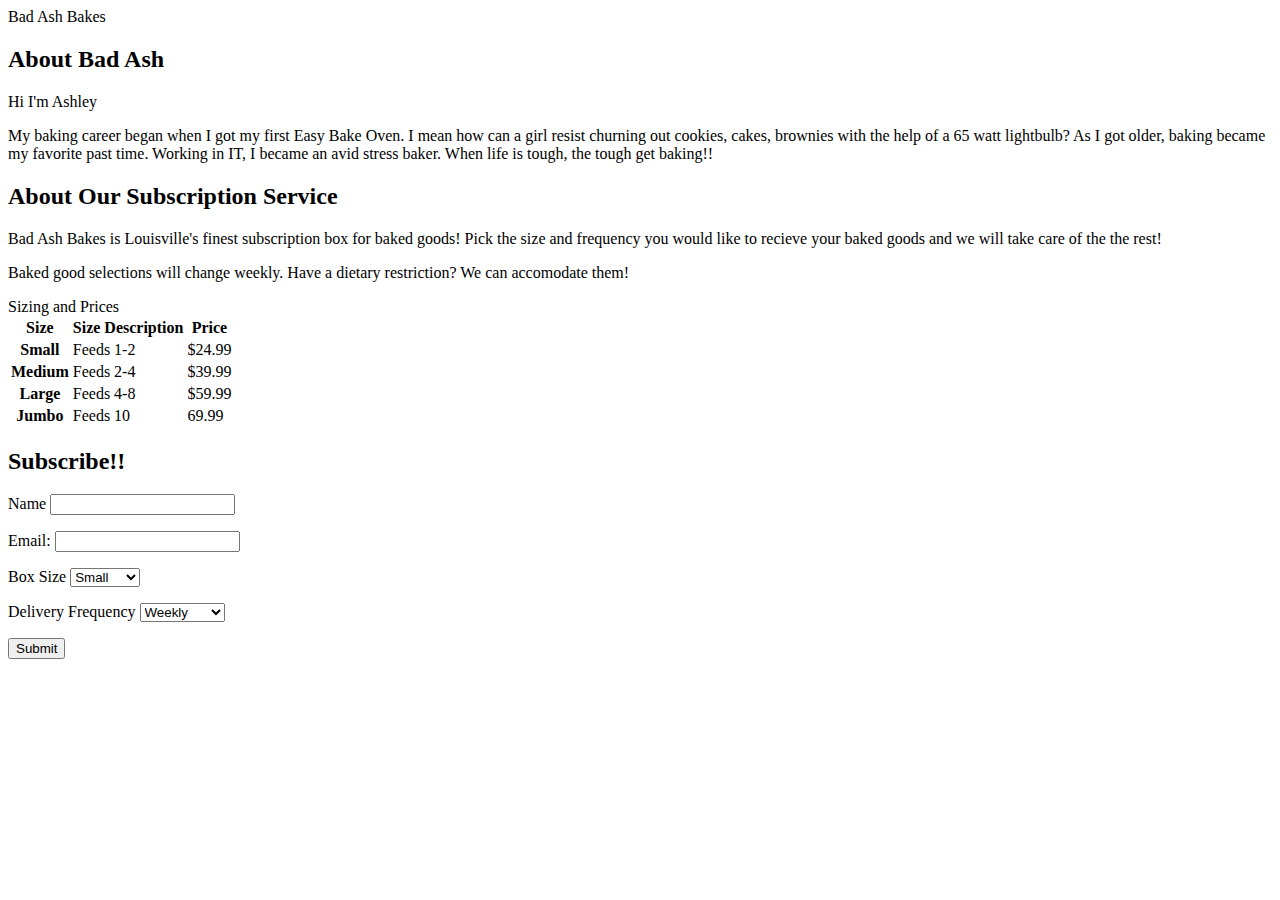
==== index.html @ e00c5830 "add main site page" ====
<!doctype html>
<html lang="en">
  <head>

   <!--Normalize CSS-->
   <link rel="stylesheet" href="css/normalize.css">

    <!--Link to Bootstrap CSS-->
    <link rel="stylesheet" href="https://stackpath.bootstrapcdn.com/bootstrap/4.5.0/css/bootstrap.min.css" integrity="sha384-9aIt2nRpC12Uk9gS9baDl411NQApFmC26EwAOH8WgZl5MYYxFfc+NcPb1dKGj7Sk" crossorigin="anonymous">

    <!-- Link to  Custom CSS file-->
    <link rel="stylesheet" href="css/style.css">

      <title>Bad Ash Bakes</title>
      
  </head>
  
  <header class="wrapper">
      <div>Bad Ash Bakes</div>
  </header>

  <body>

          <h2>About Bad Ash</h2>
          <p>Hi I'm Ashley</p>
          <p>My baking career began when I got my first Easy Bake Oven. I mean how can a 
             girl resist churning out cookies, cakes, brownies with the help of a 65 watt lightbulb? As I got older, baking became my
              favorite past time. Working in IT, I became an avid stress baker. When life is tough, the tough get baking!!</p>
        
          <h2> About Our Subscription Service</h2>

        <p>Bad Ash Bakes is Louisville's finest subscription box for baked goods! 
         Pick the size and frequency you would like to recieve your baked goods and we will take care of the the rest!</p>
         <p>Baked good selections will change weekly. Have a dietary restriction? We can accomodate them!</p>
      


<!-- Pricing Table-->      
    <table>
        <thead>Sizing and Prices</thead>
        <tr>
          <th>Size</th>
          <th>Size Description</th>
          <th>Price</th>
        </tr>
        <tr>
          <th>Small</th>
          <td>Feeds 1-2</td>
          <td>$24.99</td>
        </tr>
        <tr>
          <th>Medium</th>
          <td>Feeds 2-4</td>
          <td>$39.99</td>
        </tr>
        <tr>
          <th>Large</th>
          <td>Feeds 4-8</td>
          <td>$59.99</td>
        </tr>
        <tr>
          <th>Jumbo</th>
          <td>Feeds 10</td>
          <td>69.99</td>
        </tr>
      </table>
      
    <h2>Subscribe!!</h2>
     <form>
         <p>
            <label for="name">Name</label>
            <input type="name" id="name" name="user_name">
         </div>

         <div>
            <label for="email">Email:</label>
            <input type="email" id=mail name="user_email">
         </p>

        <p>
            <label for="box">Box Size</label>
            <select id="box" name="box_size">
                <option value="small">Small</option>
                <option value="medium">Medium</option>
                <option value="large">Large</option>
                <option value="Family">Family</option>  
            </select>
        </p>

        <p>
            <label for="frequency">Delivery Frequency</label>
            <select id="frequency" name="delivery_frequency">
                <option value="weekly">Weekly</option>
                <option value="monthly">Monthly</option>
                <option value="bimonthly">Bi-monthly</option>
                <option value="quarterly">Quarterly</option>
            </select>
        </p>
           
        <button class="submit">Submit</button>
        
     </form>
    

    <!-- Optional JavaScript -->
    <!-- jQuery first, then Popper.js, then Bootstrap JS -->
    <script src="https://code.jquery.com/jquery-3.5.1.slim.min.js" integrity="sha384-DfXdz2htPH0lsSSs5nCTpuj/zy4C+OGpamoFVy38MVBnE+IbbVYUew+OrCXaRkfj" crossorigin="anonymous"></script>
    <script src="https://cdn.jsdelivr.net/npm/popper.js@1.16.0/dist/umd/popper.min.js" integrity="sha384-Q6E9RHvbIyZFJoft+2mJbHaEWldlvI9IOYy5n3zV9zzTtmI3UksdQRVvoxMfooAo" crossorigin="anonymous"></script>
    <script src="https://stackpath.bootstrapcdn.com/bootstrap/4.5.0/js/bootstrap.min.js" integrity="sha384-OgVRvuATP1z7JjHLkuOU7Xw704+h835Lr+6QL9UvYjZE3Ipu6Tp75j7Bh/kR0JKI" crossorigin="anonymous"></script>
  </body>
</html>
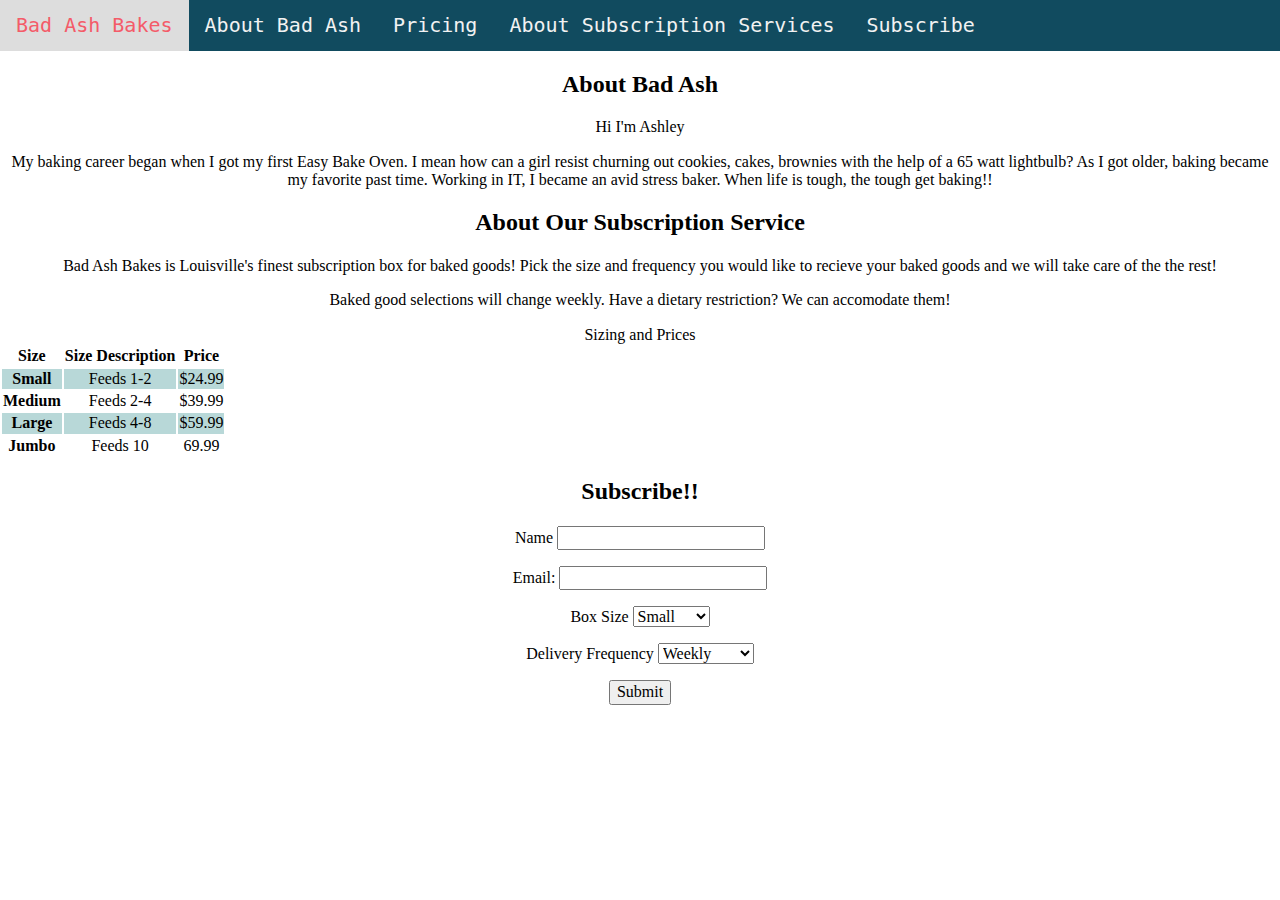
==== commit 57e2b5e9: "Added hamburger navbar and styling" ====
--- a/index.html
+++ b/index.html
@@ -15,18 +15,30 @@
       
   </head>
   
-  <header class="wrapper">
-      <div>Bad Ash Bakes</div>
+  <!-- Load an icon library to show a hamburger menu (bars) on small screens -->
+<link rel="stylesheet" href="https://cdnjs.cloudflare.com/ajax/libs/font-awesome/4.7.0/css/font-awesome.min.css">
+
+<div class="topnav" id="myTopnav">
+  <a class="active">Bad Ash Bakes</a>
+  <a href="home">About Bad Ash</a>
+  <a href="#news">Pricing</a>
+  <a href="#contact">About Subscription Services</a>
+  <a href="#about">Subscribe</a>
+  <a href="javascript:void(0);" class="icon" onclick="myFunction()">
+    <i class="fa fa-bars"></i>
+  </a>
+</div>
   </header>
 
   <body>
+    
+          <h2>About Bad Ash</h2>
 
-          <h2>About Bad Ash</h2>
-          <p>Hi I'm Ashley</p>
-          <p>My baking career began when I got my first Easy Bake Oven. I mean how can a 
+            <p>Hi I'm Ashley</p>
+            <p>My baking career began when I got my first Easy Bake Oven. I mean how can a 
              girl resist churning out cookies, cakes, brownies with the help of a 65 watt lightbulb? As I got older, baking became my
               favorite past time. Working in IT, I became an avid stress baker. When life is tough, the tough get baking!!</p>
-        
+          
           <h2> About Our Subscription Service</h2>
 
         <p>Bad Ash Bakes is Louisville's finest subscription box for baked goods! 
@@ -100,9 +112,12 @@
         <button class="submit">Submit</button>
         
      </form>
-    
 
-    <!-- Optional JavaScript -->
+     
+    <!--main.js-->
+     <script src="main.js"></script>
+
+    <!-- Optional JavaScript Bootstrap -->
     <!-- jQuery first, then Popper.js, then Bootstrap JS -->
     <script src="https://code.jquery.com/jquery-3.5.1.slim.min.js" integrity="sha384-DfXdz2htPH0lsSSs5nCTpuj/zy4C+OGpamoFVy38MVBnE+IbbVYUew+OrCXaRkfj" crossorigin="anonymous"></script>
     <script src="https://cdn.jsdelivr.net/npm/popper.js@1.16.0/dist/umd/popper.min.js" integrity="sha384-Q6E9RHvbIyZFJoft+2mJbHaEWldlvI9IOYy5n3zV9zzTtmI3UksdQRVvoxMfooAo" crossorigin="anonymous"></script>
--- a/css/style.css
+++ b/css/style.css
@@ -0,0 +1,88 @@
+
+/*Navbar styling/
+/* Add a black background color to the top navigation */
+.topnav {
+    background-color: #114B5F;
+    overflow: hidden;
+    font-family: monospace;
+  }
+  
+  /* Style the links inside the navigation bar */
+  .topnav a {
+    float: left;
+    display: block;
+    color: #f2f2f2;
+    text-align: center;
+    padding: 14px 16px;
+    text-decoration: none;
+    font-size: 20px;
+  }
+  
+  /* Change the color of links on hover */
+  .topnav a:hover {
+    background-color: #ddd;
+    color: black;
+  }
+  
+  /* Add an active class to highlight the current page */
+  .topnav a.active {
+    color: #F45B69;
+    font-style: bold;
+  }
+  
+  /* Hide the link that should open and close the topnav on small screens */
+  .topnav .icon {
+    display: none;
+  }
+
+
+
+body{
+
+    text-align: center;
+}
+
+table{
+
+    text-align: center;
+}
+
+h1{
+    font-size: 3em;
+
+
+  
+
+/*Size and price table*/
+
+}
+tr:nth-child(even) {
+    background: #b8d8d8;
+}
+
+
+/*Media Queries*/
+
+/* When the screen is less than 600 pixels wide, hide all links, except for the first one ("Home"). Show the link that contains should open and close the topnav (.icon) */
+@media screen and (max-width: 600px) {
+    .topnav a:not(:first-child) {display: none;}
+    .topnav a.icon {
+      float: right;
+      display: block;
+    }
+  }
+  
+  /* The "responsive" class is added to the topnav with JavaScript when the user clicks on the icon. This class makes the topnav look good on small screens (display the links vertically instead of horizontally) */
+  @media screen and (max-width: 600px) {
+    .topnav.responsive {position: relative;}
+    .topnav.responsive a.icon {
+      position: absolute;
+      right: 0;
+      top: 0;
+    }
+    .topnav.responsive a {
+      float: none;
+      display: block;
+      text-align: left;
+    }
+  }
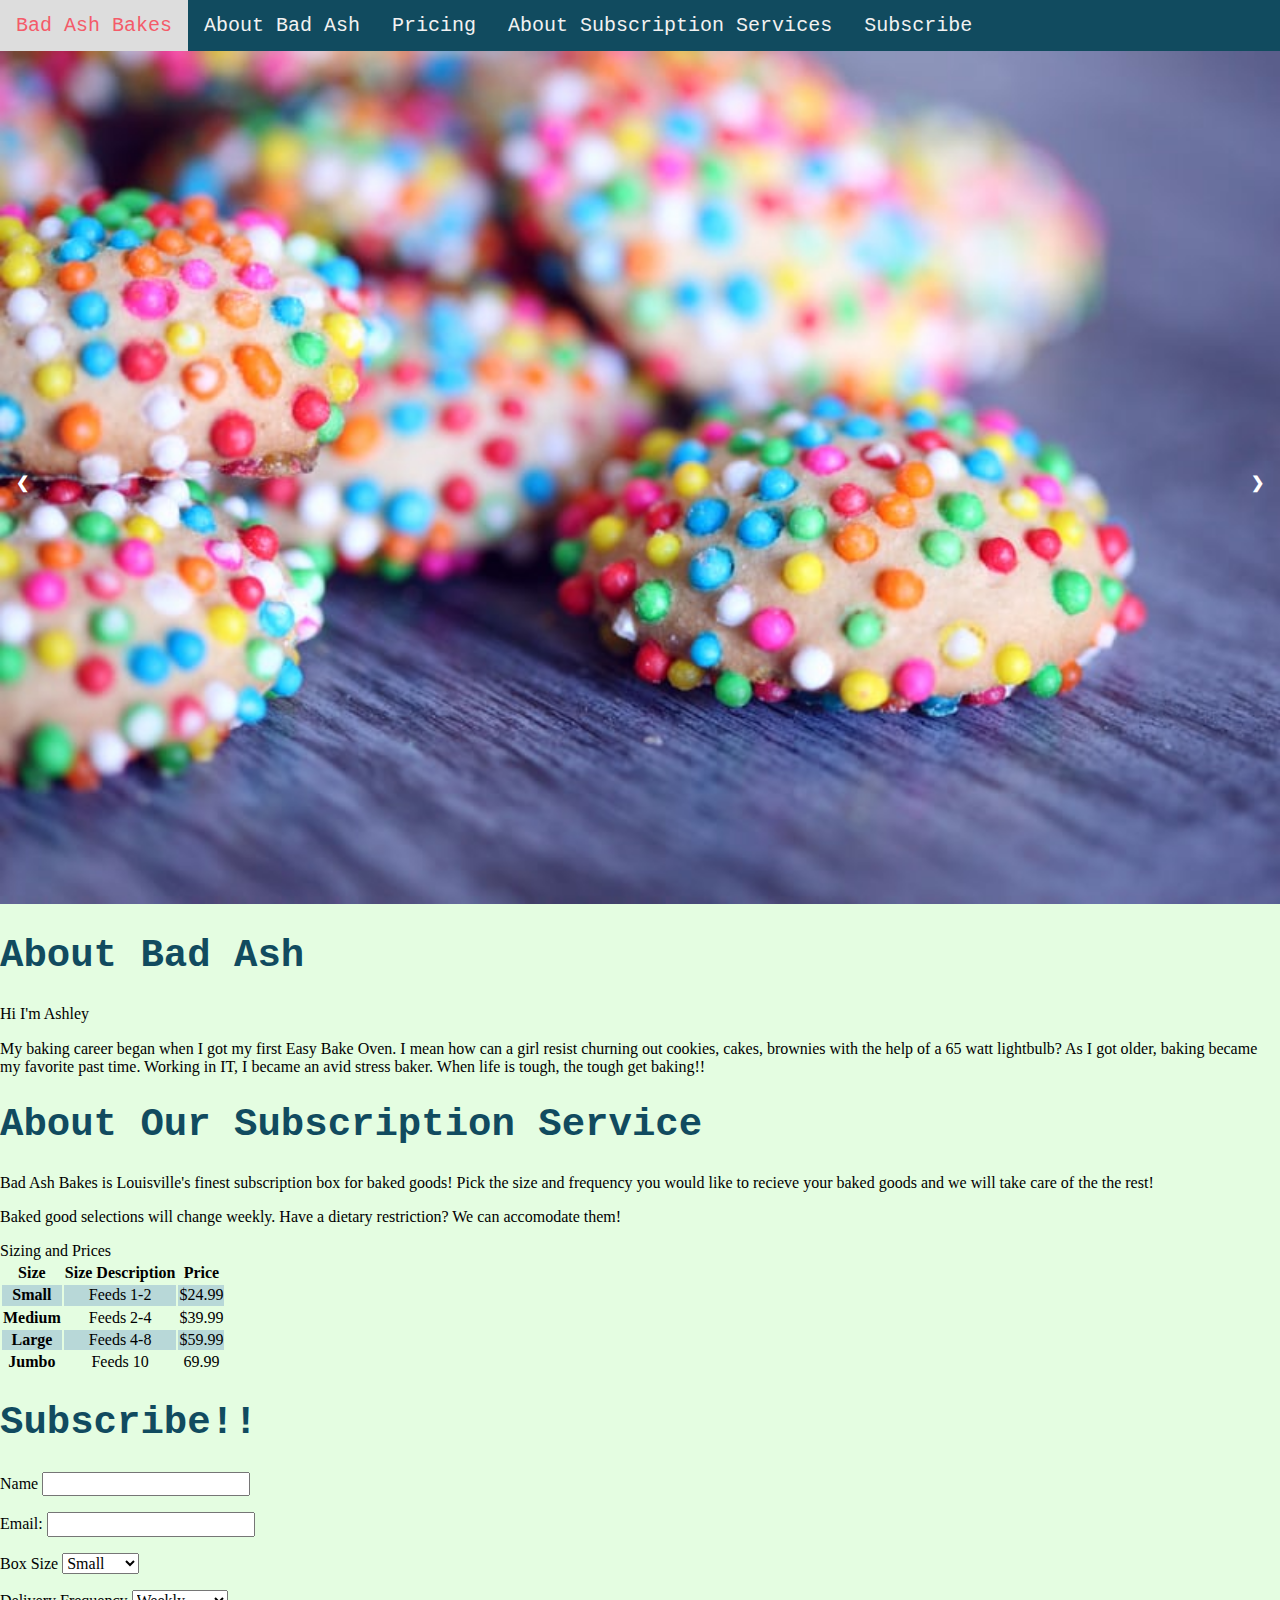
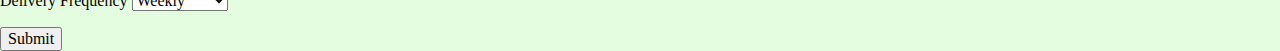
==== commit 7024213c: "Added Carousel with 3 images and some CSS styling" ====
--- a/index.html
+++ b/index.html
@@ -5,8 +5,7 @@
    <!--Normalize CSS-->
    <link rel="stylesheet" href="css/normalize.css">
 
-    <!--Link to Bootstrap CSS-->
-    <link rel="stylesheet" href="https://stackpath.bootstrapcdn.com/bootstrap/4.5.0/css/bootstrap.min.css" integrity="sha384-9aIt2nRpC12Uk9gS9baDl411NQApFmC26EwAOH8WgZl5MYYxFfc+NcPb1dKGj7Sk" crossorigin="anonymous">
+    
 
     <!-- Link to  Custom CSS file-->
     <link rel="stylesheet" href="css/style.css">
@@ -31,15 +30,42 @@
   </header>
 
   <body>
+
+    <!--  CAROUSEL ATTEMPT-->
+
+    <div class="slideshow-container">
+
+      <div class="mySlides">
+        <img src="img/sprinkle_cookies.jpeg" style="width:100%">
+      </div>
+      
+      <div class="mySlides">
+        <img src="img/boxed macarons.jpeg" style="width:100%">
+      </div>
+      
+      <div class="mySlides">
+        <img src="img/boxed pastries.jpeg" style="width:100%">
+      </div>
+      
+      <a class="prev round" onclick="plusSlides(-1)">&#10094;</a>
+      <a class="next round" onclick="plusSlides(1)">&#10095;</a>
+
+      
+      </div>
+      
+      
+     
+
+    <!--BEGIN TEXT-->
     
-          <h2>About Bad Ash</h2>
+          <h1 class="sectionheader">About Bad Ash</h1>
 
             <p>Hi I'm Ashley</p>
             <p>My baking career began when I got my first Easy Bake Oven. I mean how can a 
              girl resist churning out cookies, cakes, brownies with the help of a 65 watt lightbulb? As I got older, baking became my
               favorite past time. Working in IT, I became an avid stress baker. When life is tough, the tough get baking!!</p>
           
-          <h2> About Our Subscription Service</h2>
+          <h1 class="sectionheader"> About Our Subscription Service</h1>
 
         <p>Bad Ash Bakes is Louisville's finest subscription box for baked goods! 
          Pick the size and frequency you would like to recieve your baked goods and we will take care of the the rest!</p>
@@ -47,9 +73,10 @@
       
 
 
-<!-- Pricing Table-->      
-    <table>
-        <thead>Sizing and Prices</thead>
+<!-- Pricing Table-->  
+  <div>
+        <thead class="sectionheader">Sizing and Prices</thead>
+        <table>
         <tr>
           <th>Size</th>
           <th>Size Description</th>
@@ -76,9 +103,12 @@
           <td>69.99</td>
         </tr>
       </table>
+
+    </div>
       
-    <h2>Subscribe!!</h2>
-     <form>
+    <h1 class="sectionheader">Subscribe!!</h1>
+
+    
          <p>
             <label for="name">Name</label>
             <input type="name" id="name" name="user_name">
@@ -117,10 +147,6 @@
     <!--main.js-->
      <script src="main.js"></script>
 
-    <!-- Optional JavaScript Bootstrap -->
-    <!-- jQuery first, then Popper.js, then Bootstrap JS -->
-    <script src="https://code.jquery.com/jquery-3.5.1.slim.min.js" integrity="sha384-DfXdz2htPH0lsSSs5nCTpuj/zy4C+OGpamoFVy38MVBnE+IbbVYUew+OrCXaRkfj" crossorigin="anonymous"></script>
-    <script src="https://cdn.jsdelivr.net/npm/popper.js@1.16.0/dist/umd/popper.min.js" integrity="sha384-Q6E9RHvbIyZFJoft+2mJbHaEWldlvI9IOYy5n3zV9zzTtmI3UksdQRVvoxMfooAo" crossorigin="anonymous"></script>
-    <script src="https://stackpath.bootstrapcdn.com/bootstrap/4.5.0/js/bootstrap.min.js" integrity="sha384-OgVRvuATP1z7JjHLkuOU7Xw704+h835Lr+6QL9UvYjZE3Ipu6Tp75j7Bh/kR0JKI" crossorigin="anonymous"></script>
+    
   </body>
 </html>--- a/css/style.css
+++ b/css/style.css
@@ -1,13 +1,13 @@
 
 /*Navbar styling/
-/* Add a black background color to the top navigation */
+/* background color to the top navigation */
 .topnav {
     background-color: #114B5F;
     overflow: hidden;
     font-family: monospace;
   }
   
-  /* Style the links inside the navigation bar */
+  /* Style links inside the navigation bar */
   .topnav a {
     float: left;
     display: block;
@@ -18,13 +18,13 @@
     font-size: 20px;
   }
   
-  /* Change the color of links on hover */
+  /* Change the color of links when hovered over */
   .topnav a:hover {
     background-color: #ddd;
     color: black;
   }
   
-  /* Add an active class to highlight the current page */
+  /* Add active class to highlight the current page */
   .topnav a.active {
     color: #F45B69;
     font-style: bold;
@@ -39,7 +39,7 @@
 
 body{
 
-    text-align: center;
+    background-color: #E4FDE1;
 }
 
 table{
@@ -47,15 +47,14 @@
     text-align: center;
 }
 
-h1{
+.sectionheader{
     font-size: 3em;
-
-
-  
+    font-family: monospace;
+    color: #114B5F;
+}
 
 /*Size and price table*/
 
-}
 tr:nth-child(even) {
     background: #b8d8d8;
 }
@@ -86,3 +85,46 @@
       text-align: left;
     }
   }
+
+
+
+
+  /*carousel PRACTICE*/
+
+  /* Slideshow container */
+.slideshow-container {
+    max-width: 100%;
+    max-height: 15 px;
+    position: relative;
+    margin: auto;
+  }
+  
+  /* Next & previous buttons */
+  .prev, .next {
+    cursor: pointer;
+    position: absolute;
+    top: 50%;
+    width: auto;
+    padding: 16px;
+    margin-top: -22px;
+    color: white;
+    font-weight: bold;ß
+    font-size: 25px;
+    transition: 0.6s ease;
+    border-radius: 0 3px 3px 0;
+    user-select: none;
+  }
+  
+  /* Align the "next button" to the right */
+  .next {
+    right: 0;
+    border-radius: 3px 0 0 3px;
+  }
+  
+  /* hover, add a black background color*/
+  .prev:hover, .next:hover {
+    background-color: rgba(0,0,0,0.8);
+  }
+ 
+
+
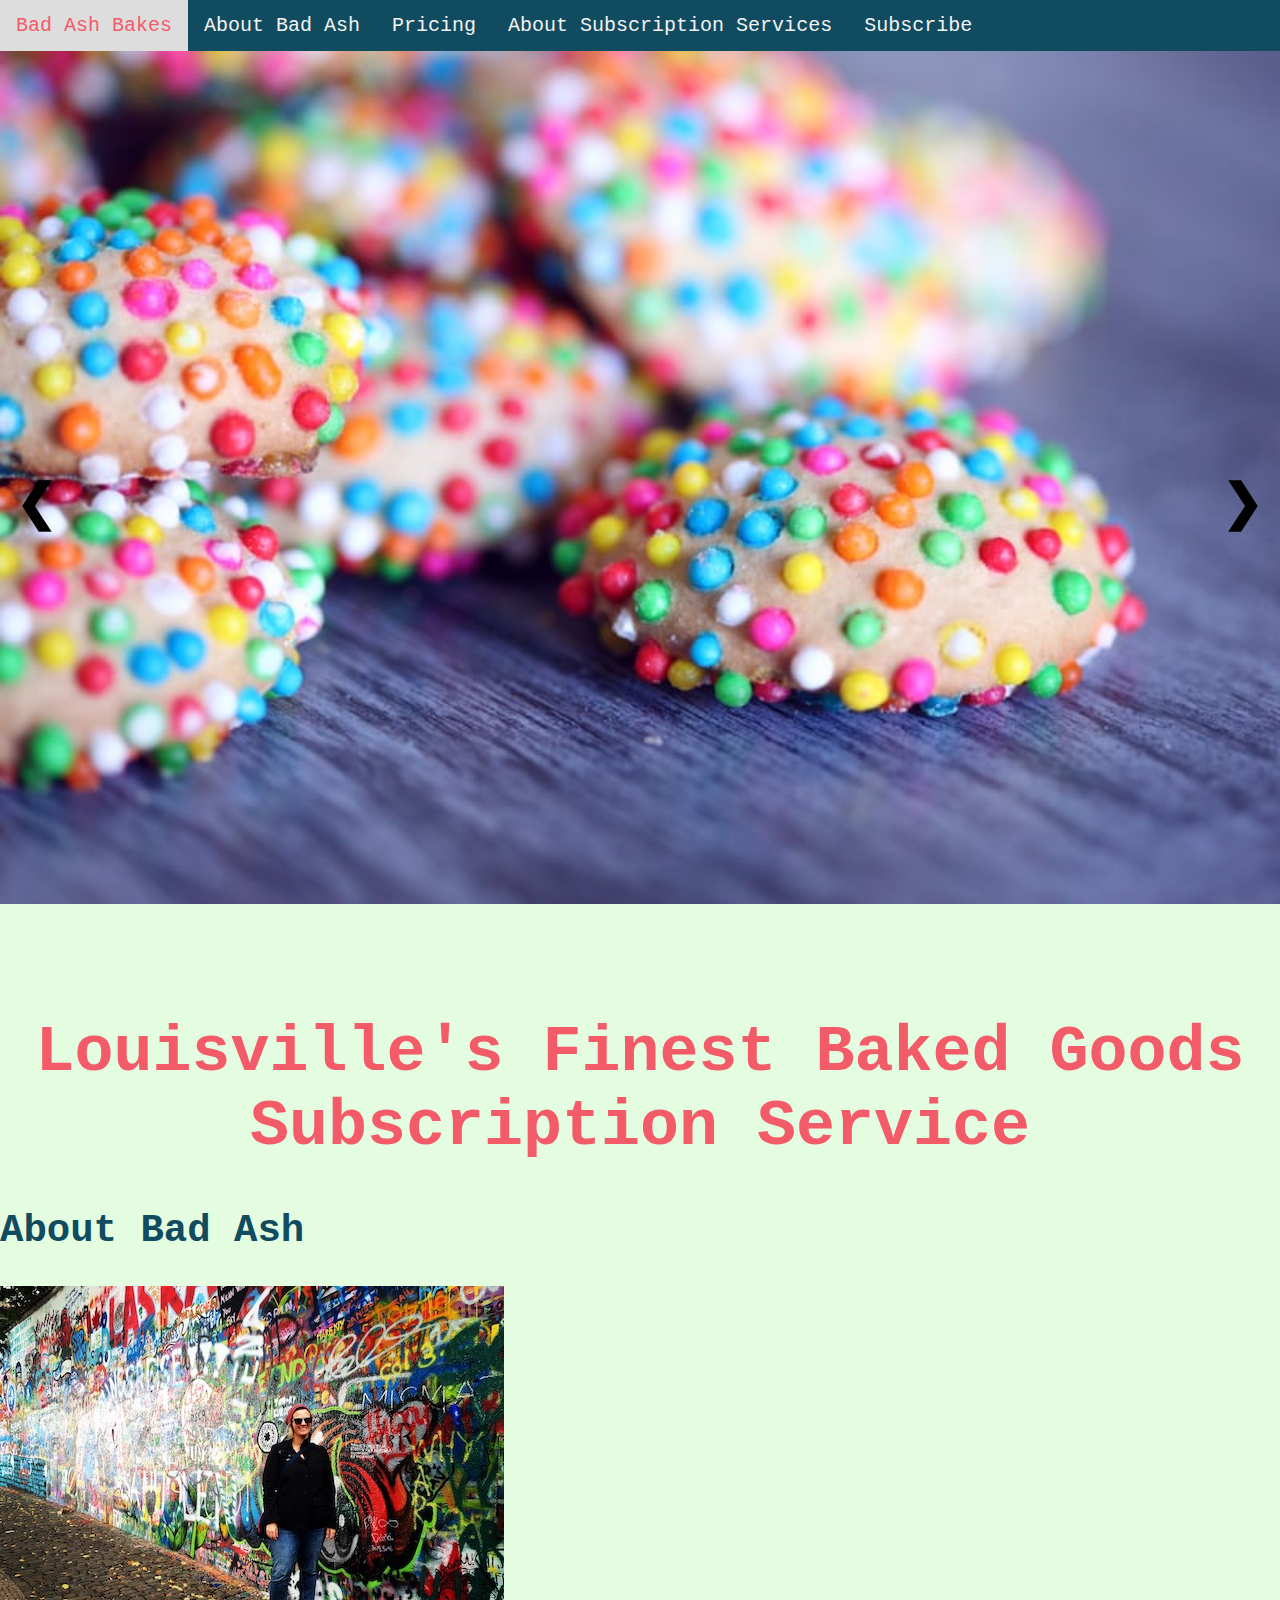
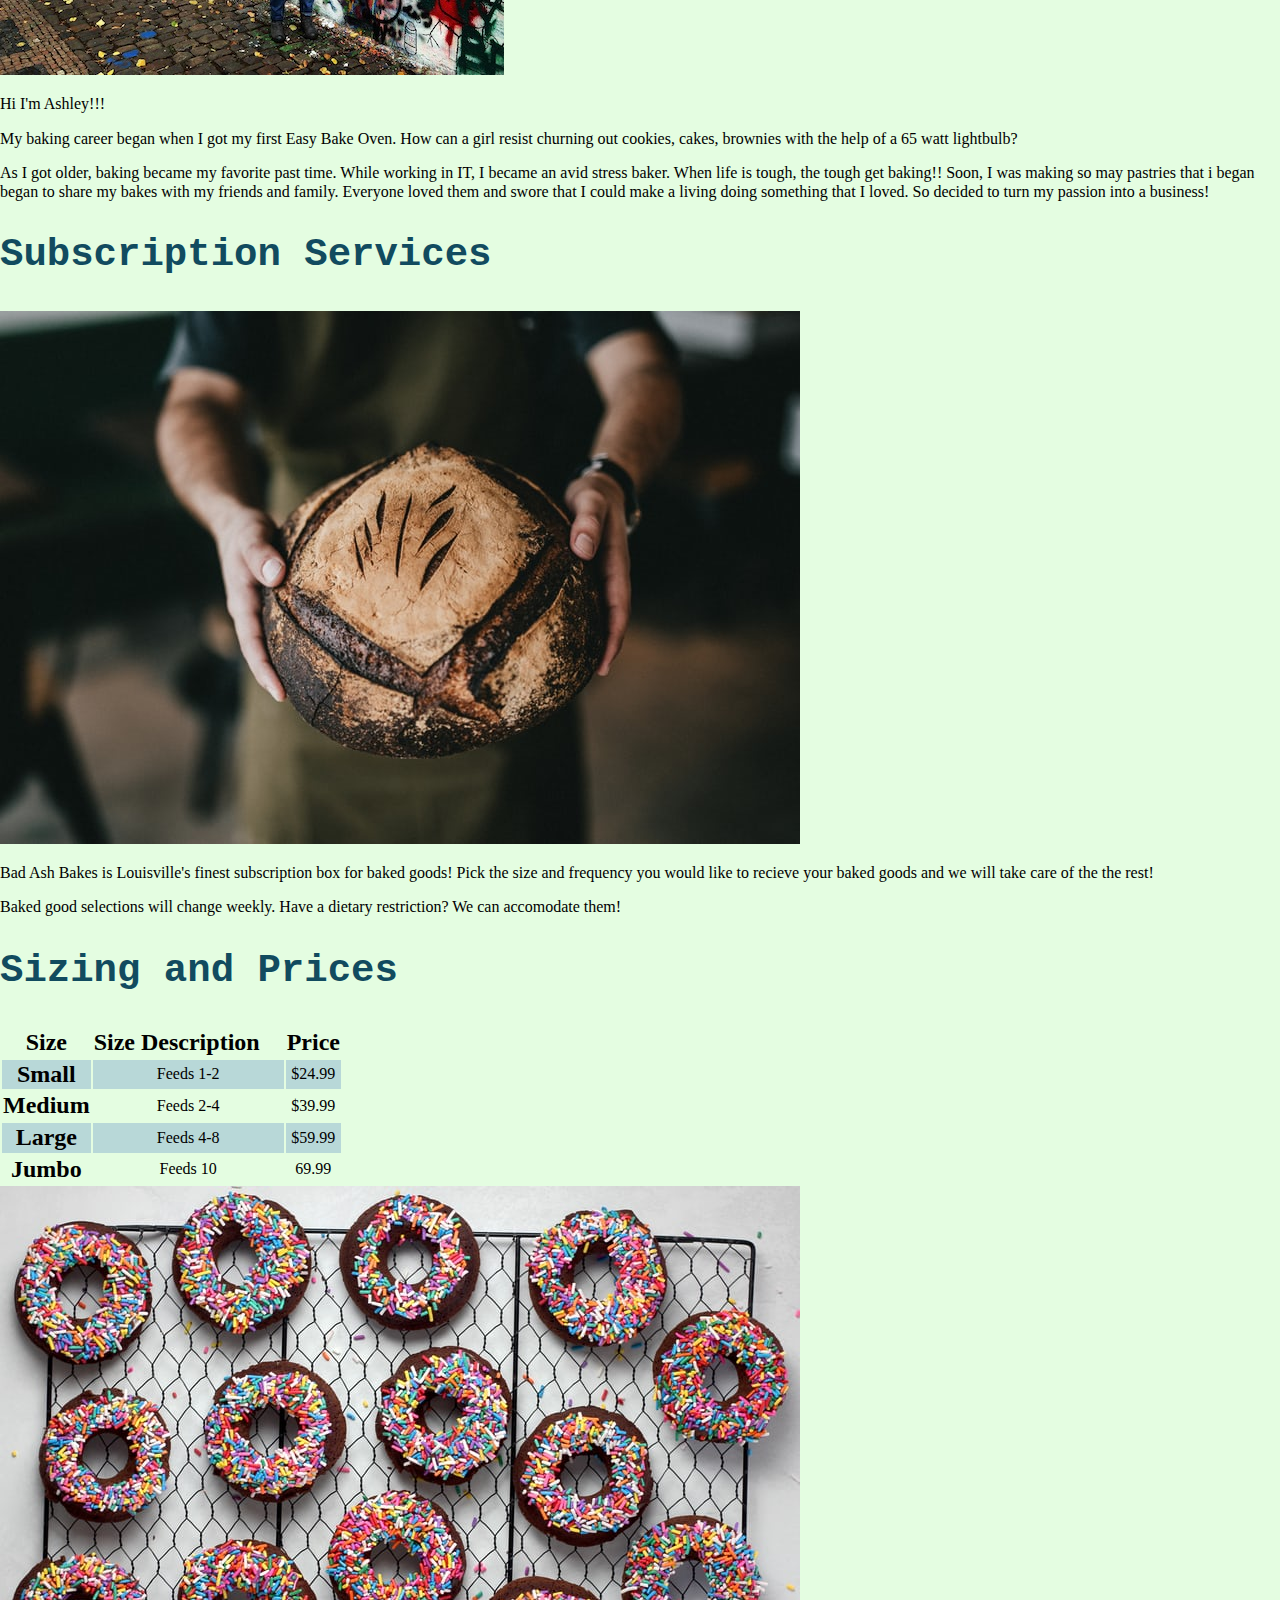
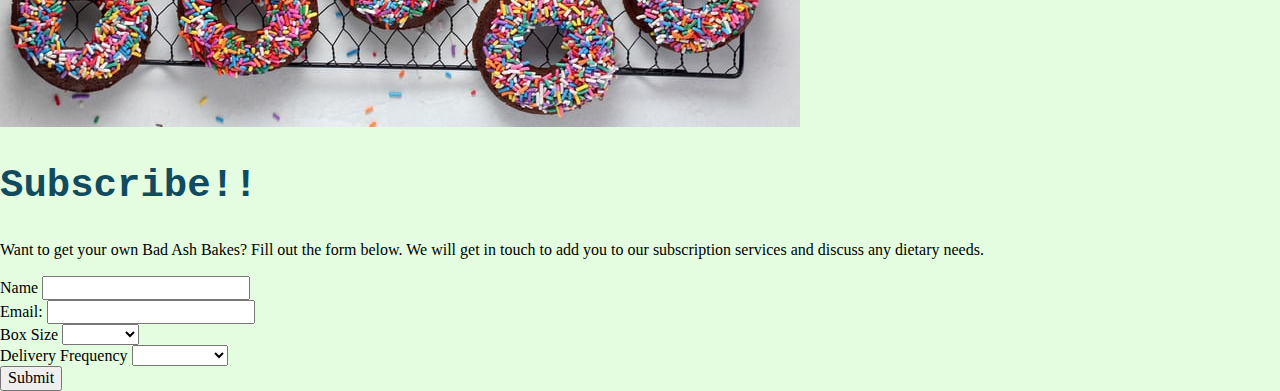
==== commit e14c79c1: "added form checks and submit button Javascript" ====
--- a/index.html
+++ b/index.html
@@ -4,10 +4,11 @@
 
    <!--Normalize CSS-->
    <link rel="stylesheet" href="css/normalize.css">
+  
+   <!--Bootstrap CSS-->
+   <link rel="stylesheet" href="https://stackpath.bootstrapcdn.com/bootstrap/4.5.0/css/bootstrap.min.css" integrity="sha384-9aIt2nRpC12Uk9gS9baDl411NQApFmC26EwAOH8WgZl5MYYxFfc+NcPb1dKGj7Sk" crossorigin="anonymous">
 
-    
-
-    <!-- Link to  Custom CSS file-->
+  <!-- Link to  Custom CSS file-->
     <link rel="stylesheet" href="css/style.css">
 
       <title>Bad Ash Bakes</title>
@@ -19,11 +20,11 @@
 
 <div class="topnav" id="myTopnav">
   <a class="active">Bad Ash Bakes</a>
-  <a href="home">About Bad Ash</a>
-  <a href="#news">Pricing</a>
-  <a href="#contact">About Subscription Services</a>
-  <a href="#about">Subscribe</a>
-  <a href="javascript:void(0);" class="icon" onclick="myFunction()">
+  <a href="#aboutbadash">About Bad Ash</a>
+  <a href="#pricing">Pricing</a>
+  <a href="#aboutservice">About Subscription Services</a>
+  <a href="#subscribe">Subscribe</a>
+  <a class="icon" onclick="thisFunction()">
     <i class="fa fa-bars"></i>
   </a>
 </div>
@@ -50,6 +51,10 @@
       <a class="prev round" onclick="plusSlides(-1)">&#10094;</a>
       <a class="next round" onclick="plusSlides(1)">&#10095;</a>
 
+      <span class="dot" onclick="currentSlide(1)"></span> 
+      <span class="dot" onclick="currentSlide(2)"></span> 
+      <span class="dot" onclick="currentSlide(3)"></span> 
+
       
       </div>
       
@@ -57,29 +62,49 @@
      
 
     <!--BEGIN TEXT-->
+
+    <h1> Louisville's Finest Baked Goods Subscription Service</h1>
+
+    <!--Beginning of About container (Bootstrap Grid)-->
+    <div class="container">
+      <div class="row">
+        <div class="col-sm">
+          <h2 class="sectionheader mt-4 text-center">About Bad Ash</h2>
+
+          <img class="mt-4 mb-4 img-fluid rounded" src="img/ashley.jpeg" alt="image of owner in front of grafitti wall">
+
+        <p class="text-center">Hi I'm Ashley!!!</p>
+        <p>My baking career began when I got my first Easy Bake Oven. How can a 
+          girl resist churning out cookies, cakes, brownies with the help of a 65 watt lightbulb? </p>
+        <p>As I got older, baking became my favorite past time. While working in IT, I became an avid stress baker. When life is tough, the tough get baking!! 
+          Soon, I was making so may pastries that i began began to share my bakes with my friends and family. Everyone loved them and 
+          swore that I could make a living doing something that I loved. So decided to turn my passion into a business!</p>
+        </div>
+        <div class="col-sm">
+
+          <h2 class="sectionheader mt-4 text-center">Subscription Services</h2>
+
+          <img class="img-fluid rounded mt-4 mb-4" src="img/hands holding bread.jpeg" alt="image of hands holding bread">
+
+          <p class="mt-4">Bad Ash Bakes is Louisville's finest subscription box for baked goods! 
+          Pick the size and frequency you would like to recieve your baked goods and we will take care of the the rest!</p>
+          <p>Baked good selections will change weekly. Have a dietary restriction? We can accomodate them!</p>
+
+        </div>
+      </div>
+    </div><!--End of About container-->
     
-          <h1 class="sectionheader">About Bad Ash</h1>
-
-            <p>Hi I'm Ashley</p>
-            <p>My baking career began when I got my first Easy Bake Oven. I mean how can a 
-             girl resist churning out cookies, cakes, brownies with the help of a 65 watt lightbulb? As I got older, baking became my
-              favorite past time. Working in IT, I became an avid stress baker. When life is tough, the tough get baking!!</p>
-          
-          <h1 class="sectionheader"> About Our Subscription Service</h1>
-
-        <p>Bad Ash Bakes is Louisville's finest subscription box for baked goods! 
-         Pick the size and frequency you would like to recieve your baked goods and we will take care of the the rest!</p>
-         <p>Baked good selections will change weekly. Have a dietary restriction? We can accomodate them!</p>
-      
 
 
 <!-- Pricing Table-->  
-  <div>
-        <thead class="sectionheader">Sizing and Prices</thead>
-        <table>
+<div class="container align-middle">
+  <div class="row">
+    <div class="col-md mt-4">
+      <table>
+        <h2 class="sectionheader">Sizing and Prices</h2>
         <tr>
           <th>Size</th>
-          <th>Size Description</th>
+          <th class="tablepad">Size Description</th>
           <th>Price</th>
         </tr>
         <tr>
@@ -103,50 +128,63 @@
           <td>69.99</td>
         </tr>
       </table>
+    </div>
+    <div class="col-sm">
+      <img class="img-fluid rounded-circle" src="img/sprinkledonuts.jpeg" alt="picture of donuts with rainbow sprinkles">
+    </div>
+  </div>
+</div>
 
-    </div>
-      
-    <h1 class="sectionheader">Subscribe!!</h1>
+ 
+<!-- Subcription Form-->
 
+<form class="ser" onsubmit="myFunction()">
+    <h2 class="sectionheader">Subscribe!!</h2>
+
+        <p>Want to get your own Bad Ash Bakes? Fill out the form below. We will get in touch to add you to our subscription 
+          services and discuss any dietary needs.</p>
     
-         <p>
+         <div>
             <label for="name">Name</label>
-            <input type="name" id="name" name="user_name">
+            <input type="name" id="name" name="user_name" required>
          </div>
 
          <div>
             <label for="email">Email:</label>
-            <input type="email" id=mail name="user_email">
-         </p>
+            <input type="email" id=mail name="user_email" required>
+         </div>
 
-        <p>
+        <div>
             <label for="box">Box Size</label>
-            <select id="box" name="box_size">
+            <select id="box" name="box_size" required>
+                <option></option>
                 <option value="small">Small</option>
                 <option value="medium">Medium</option>
                 <option value="large">Large</option>
                 <option value="Family">Family</option>  
             </select>
-        </p>
+          </div>
 
-        <p>
+        <div>
             <label for="frequency">Delivery Frequency</label>
-            <select id="frequency" name="delivery_frequency">
+            <select id="frequency" name="delivery_frequency" required>
+                <option></option>
                 <option value="weekly">Weekly</option>
                 <option value="monthly">Monthly</option>
                 <option value="bimonthly">Bi-monthly</option>
                 <option value="quarterly">Quarterly</option>
             </select>
-        </p>
+          </div>
            
-        <button class="submit">Submit</button>
+        <button type="submit" value="submit" class="submit">Submit</button>
         
-     </form>
+     </form><!--End Subscription Form-->
 
      
+    
+
     <!--main.js-->
-     <script src="main.js"></script>
+    <script src="main.js"></script>
 
-    
   </body>
 </html>--- a/css/style.css
+++ b/css/style.css
@@ -35,6 +35,43 @@
     display: none;
   }
 
+   /*CAROUSEL/
+
+  /* Carousel container */
+.slideshow-container {
+    max-width: 100%;
+    max-height: 15 px;
+    position: relative;
+    margin: auto;
+  }
+  
+  /* Next & previous buttons */
+  .prev, .next {
+    cursor: pointer;
+    position: absolute;
+    top: 50%;
+    width: auto;
+    padding: 16px;
+    margin-top: -22px;
+    color: black;
+    font-weight: bold;
+    font-size: 50px;
+    transition: 0.6s ease;
+    border-radius: 0 3px 3px 0;
+    user-select: none;
+}
+  
+  /* Align the "next button" to the right */
+  .next {
+    right: 0;
+    border-radius: 3px 0 0 3px;
+  }
+  
+  /* hover, add a coral background color*/
+  .prev:hover, .next:hover {
+    background-color:#F45B69;
+  }
+
 
 
 body{
@@ -44,7 +81,16 @@
 
 table{
 
-    text-align: center;
+    text-align:center;
+}
+
+h1{
+    text-align:center;
+    font-family:monospace;
+    font-size: 5em;
+    color:#F45B69;
+    font-weight: bold;
+    padding-top: 4rem;
 }
 
 .sectionheader{
@@ -59,10 +105,38 @@
     background: #b8d8d8;
 }
 
+th{
+    font-size:1.5em;
+}
 
-/*Media Queries*/
+.tablepad{
+    padding-right: 1em;
+}
 
-/* When the screen is less than 600 pixels wide, hide all links, except for the first one ("Home"). Show the link that contains should open and close the topnav (.icon) */
+
+ 
+
+/*MEDIA QUERIES*/
+
+/*Bootstrap Queries*/
+
+// Extra small devices (portrait phones, less than 576px)
+// No media query for `xs` since this is the default in Bootstrap
+
+// Small devices (landscape phones, 576px and up)
+@media (min-width: 576px) { ... }
+
+// Medium devices (tablets, 768px and up)
+@media (min-width: 768px) { ... }
+
+// Large devices (desktops, 992px and up)
+@media (min-width: 992px) { ... }
+
+// Extra large devices (large desktops, 1200px and up)
+@media (min-width: 1200px) { ... }
+
+/* For Navbar*/
+/* When the screen is less than 600 pixels wide, hide all links Except Bad Ash Bakes */
 @media screen and (max-width: 600px) {
     .topnav a:not(:first-child) {display: none;}
     .topnav a.icon {
@@ -71,7 +145,7 @@
     }
   }
   
-  /* The "responsive" class is added to the topnav with JavaScript when the user clicks on the icon. This class makes the topnav look good on small screens (display the links vertically instead of horizontally) */
+  /* The "responsive" class added to topnav with JavaScript when icon is clicked.*/
   @media screen and (max-width: 600px) {
     .topnav.responsive {position: relative;}
     .topnav.responsive a.icon {
@@ -87,44 +161,3 @@
   }
 
 
-
-
-  /*carousel PRACTICE*/
-
-  /* Slideshow container */
-.slideshow-container {
-    max-width: 100%;
-    max-height: 15 px;
-    position: relative;
-    margin: auto;
-  }
-  
-  /* Next & previous buttons */
-  .prev, .next {
-    cursor: pointer;
-    position: absolute;
-    top: 50%;
-    width: auto;
-    padding: 16px;
-    margin-top: -22px;
-    color: white;
-    font-weight: bold;ß
-    font-size: 25px;
-    transition: 0.6s ease;
-    border-radius: 0 3px 3px 0;
-    user-select: none;
-  }
-  
-  /* Align the "next button" to the right */
-  .next {
-    right: 0;
-    border-radius: 3px 0 0 3px;
-  }
-  
-  /* hover, add a black background color*/
-  .prev:hover, .next:hover {
-    background-color: rgba(0,0,0,0.8);
-  }
- 
-
-
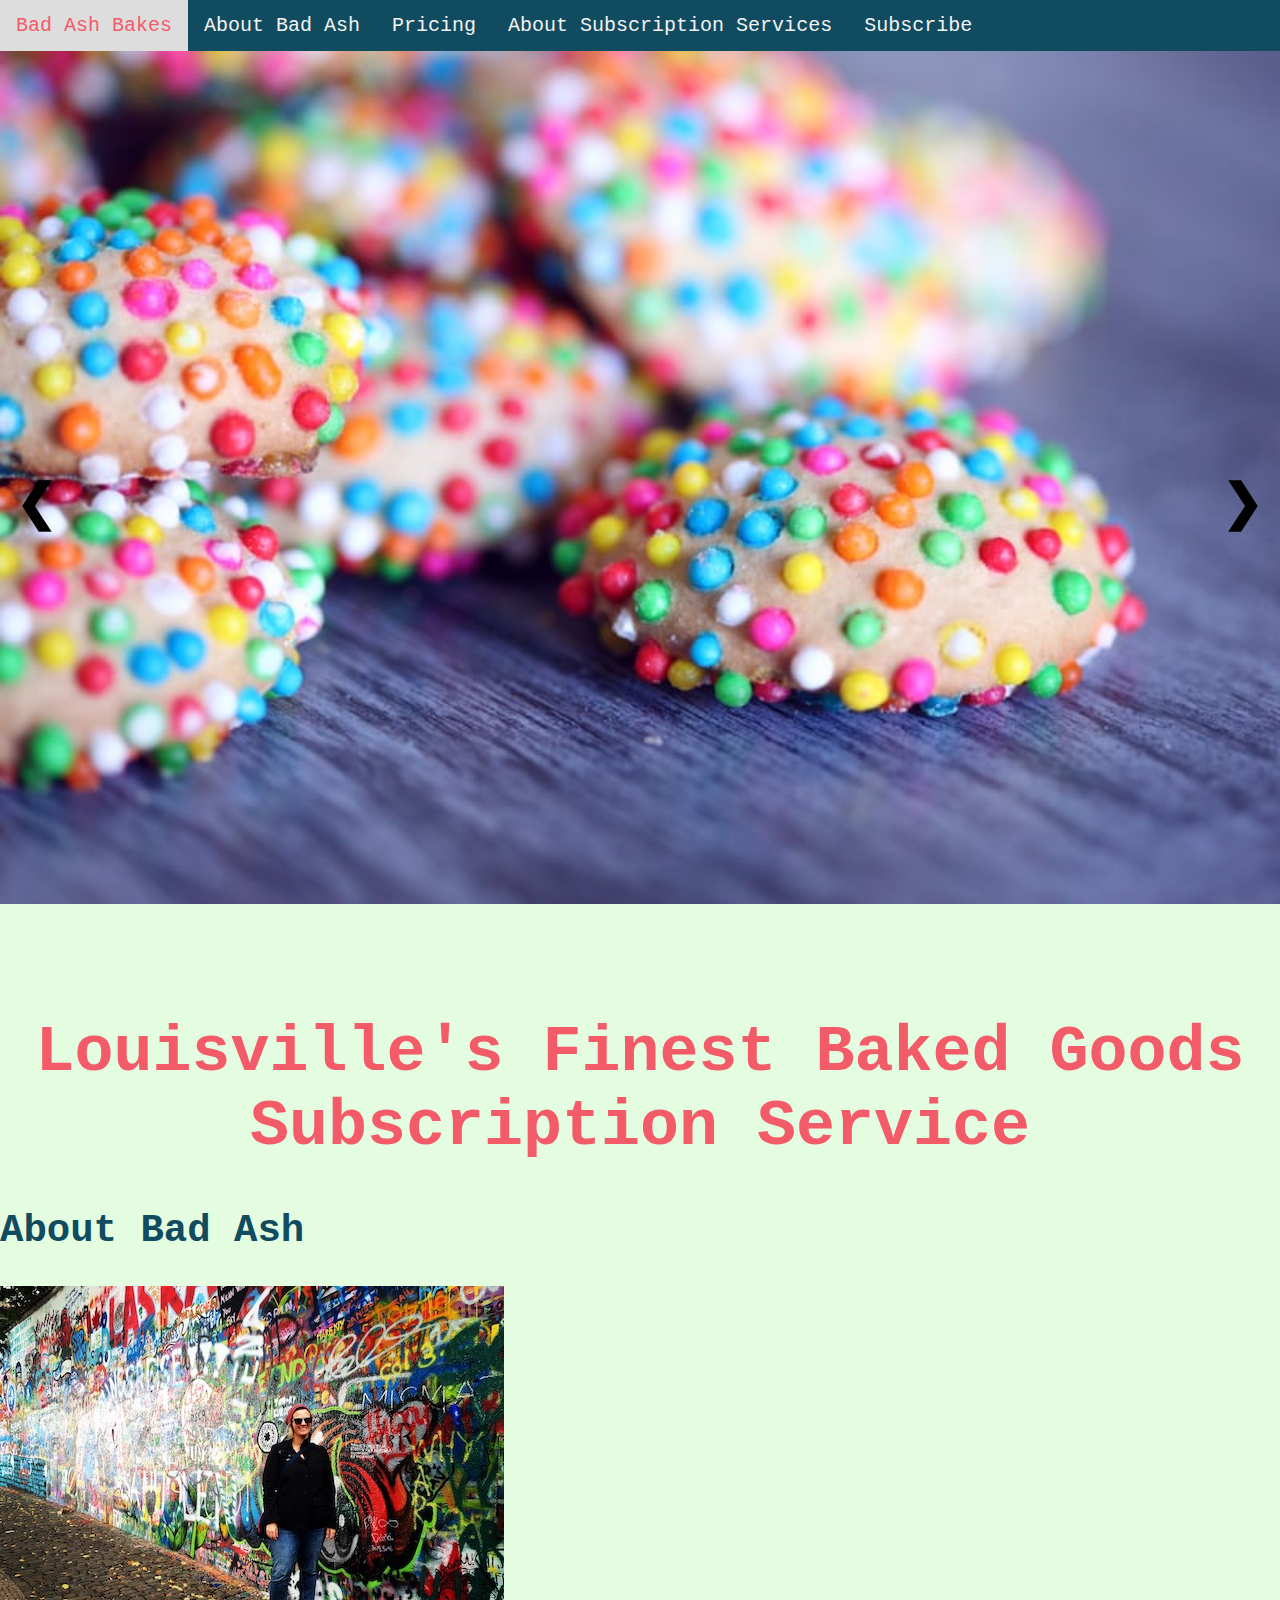
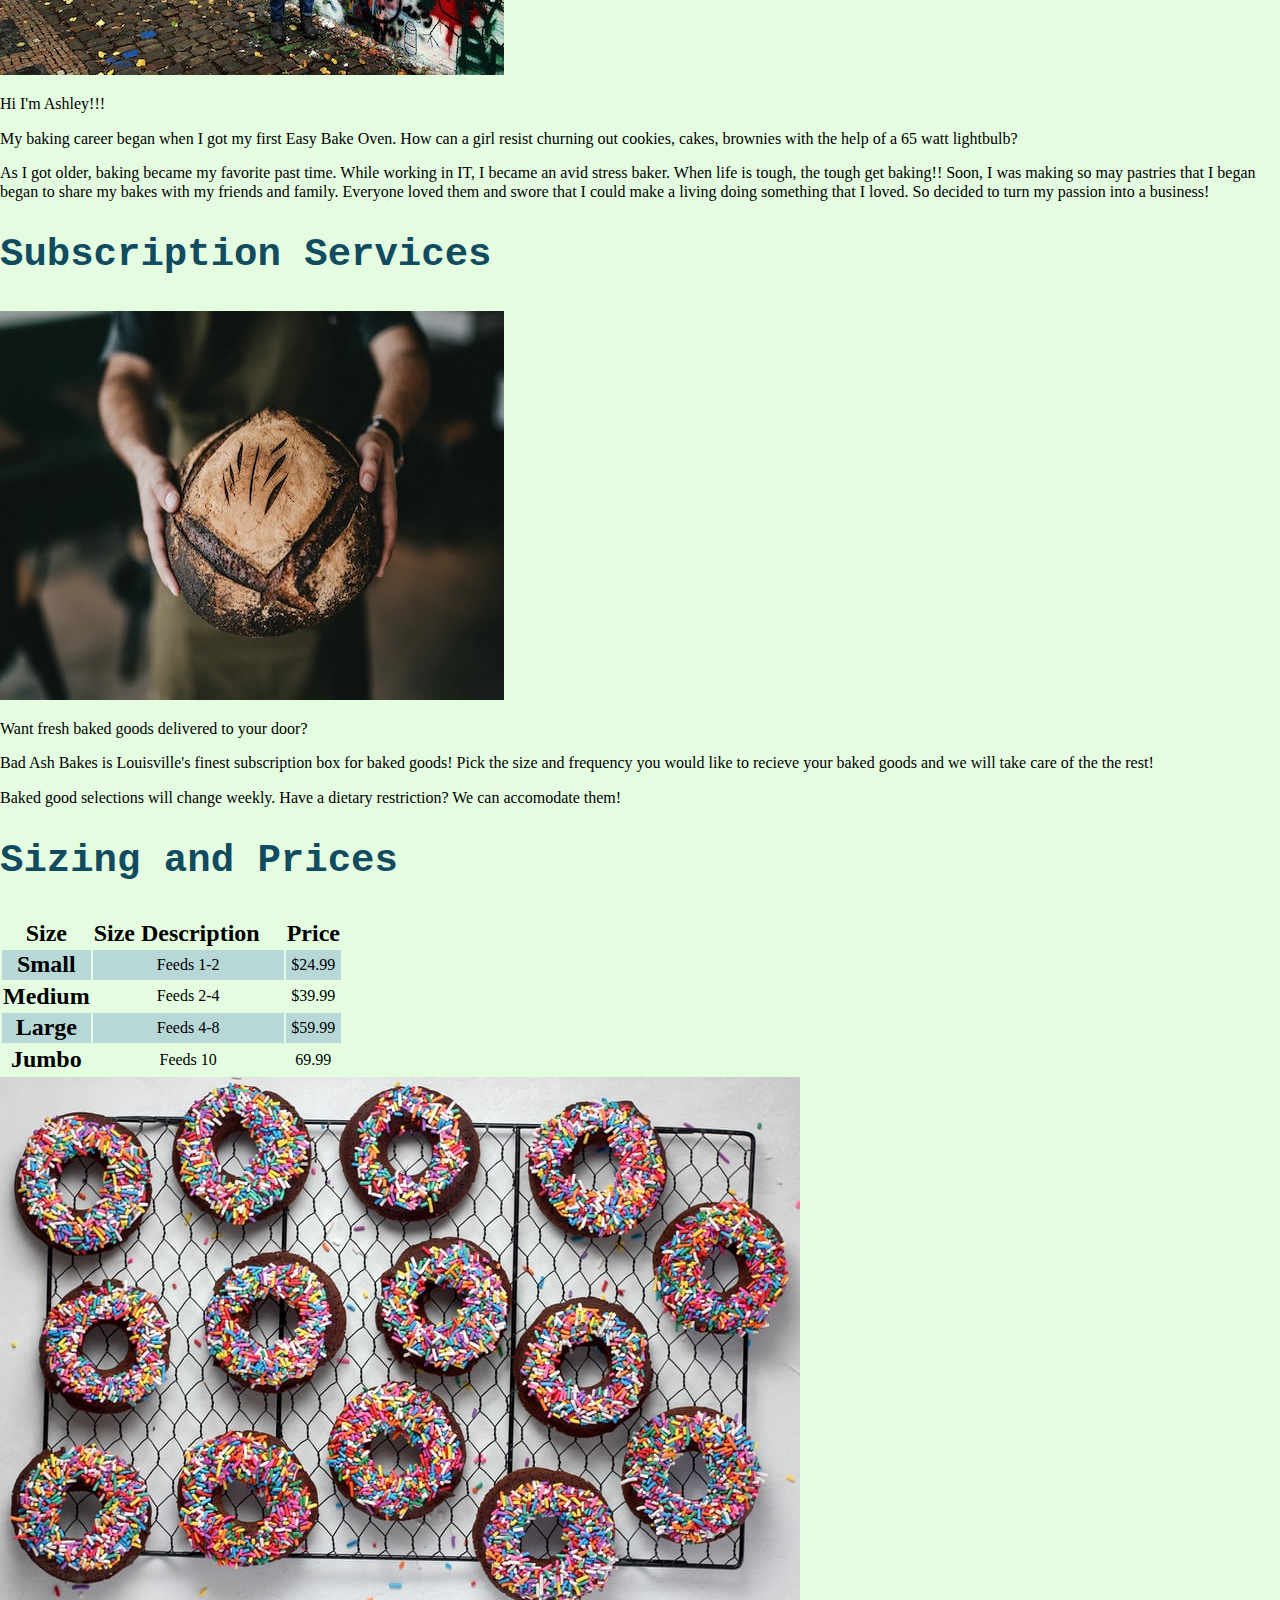
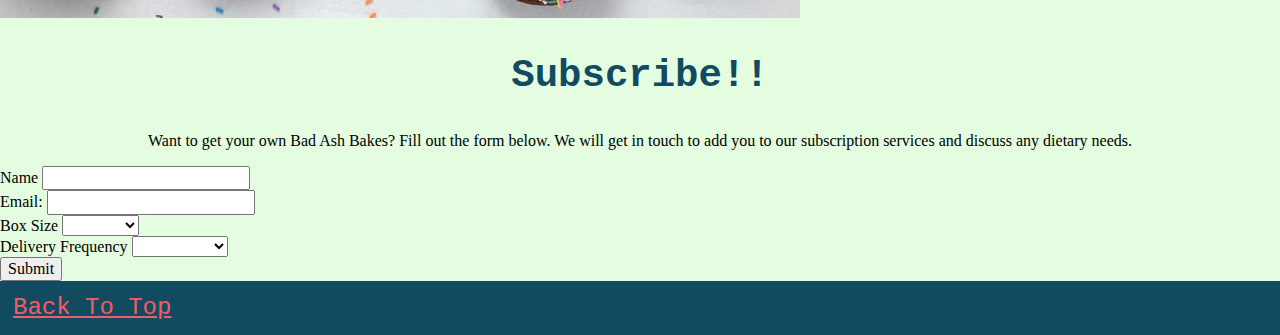
==== commit cdb35998: "updated image sizing and added footer" ====
--- a/index.html
+++ b/index.html
@@ -12,6 +12,8 @@
     <link rel="stylesheet" href="css/style.css">
 
       <title>Bad Ash Bakes</title>
+
+      <meta name="viewport" content="width=device-width, initial-scale=1.0">
       
   </head>
   
@@ -32,7 +34,7 @@
 
   <body>
 
-    <!--  CAROUSEL ATTEMPT-->
+    <!--  CAROUSEL -->
 
     <div class="slideshow-container">
 
@@ -68,8 +70,8 @@
     <!--Beginning of About container (Bootstrap Grid)-->
     <div class="container">
       <div class="row">
-        <div class="col-sm">
-          <h2 class="sectionheader mt-4 text-center">About Bad Ash</h2>
+        <div class="col-md">
+          <h2 class="sectionheader mt-4 text-center" id="aboutbadash">About Bad Ash</h2>
 
           <img class="mt-4 mb-4 img-fluid rounded" src="img/ashley.jpeg" alt="image of owner in front of grafitti wall">
 
@@ -77,16 +79,17 @@
         <p>My baking career began when I got my first Easy Bake Oven. How can a 
           girl resist churning out cookies, cakes, brownies with the help of a 65 watt lightbulb? </p>
         <p>As I got older, baking became my favorite past time. While working in IT, I became an avid stress baker. When life is tough, the tough get baking!! 
-          Soon, I was making so may pastries that i began began to share my bakes with my friends and family. Everyone loved them and 
+          Soon, I was making so may pastries that I began began to share my bakes with my friends and family. Everyone loved them and 
           swore that I could make a living doing something that I loved. So decided to turn my passion into a business!</p>
         </div>
-        <div class="col-sm">
-
-          <h2 class="sectionheader mt-4 text-center">Subscription Services</h2>
+        <div class="col-md">
+
+          <h2 class="sectionheader mt-4 text-center" id="aboutservice">Subscription Services</h2>
 
           <img class="img-fluid rounded mt-4 mb-4" src="img/hands holding bread.jpeg" alt="image of hands holding bread">
 
-          <p class="mt-4">Bad Ash Bakes is Louisville's finest subscription box for baked goods! 
+          <p class="text-center">Want fresh baked goods delivered to your door?</p>
+          <p>Bad Ash Bakes is Louisville's finest subscription box for baked goods! 
           Pick the size and frequency you would like to recieve your baked goods and we will take care of the the rest!</p>
           <p>Baked good selections will change weekly. Have a dietary restriction? We can accomodate them!</p>
 
@@ -99,9 +102,9 @@
 <!-- Pricing Table-->  
 <div class="container align-middle">
   <div class="row">
-    <div class="col-md mt-4">
+    <div class="col-md mt-5">
       <table>
-        <h2 class="sectionheader">Sizing and Prices</h2>
+        <h2 class="sectionheader" id="pricing">Sizing and Prices</h2>
         <tr>
           <th>Size</th>
           <th class="tablepad">Size Description</th>
@@ -129,7 +132,7 @@
         </tr>
       </table>
     </div>
-    <div class="col-sm">
+    <div class="col-md mt-4">
       <img class="img-fluid rounded-circle" src="img/sprinkledonuts.jpeg" alt="picture of donuts with rainbow sprinkles">
     </div>
   </div>
@@ -138,47 +141,59 @@
  
 <!-- Subcription Form-->
 
-<form class="ser" onsubmit="myFunction()">
-    <h2 class="sectionheader">Subscribe!!</h2>
-
-        <p>Want to get your own Bad Ash Bakes? Fill out the form below. We will get in touch to add you to our subscription 
-          services and discuss any dietary needs.</p>
-    
-         <div>
-            <label for="name">Name</label>
-            <input type="name" id="name" name="user_name" required>
-         </div>
-
-         <div>
-            <label for="email">Email:</label>
-            <input type="email" id=mail name="user_email" required>
-         </div>
-
-        <div>
-            <label for="box">Box Size</label>
-            <select id="box" name="box_size" required>
-                <option></option>
-                <option value="small">Small</option>
-                <option value="medium">Medium</option>
-                <option value="large">Large</option>
-                <option value="Family">Family</option>  
-            </select>
+<div class="container">
+  <div class="row">
+    <div class="col-md mt-4">
+      <form class="ser subscribe container-fluid" onsubmit="myFunction()">
+          <h2 class="sectionheader text-center" id="subscribe">Subscribe!!</h2>
+
+              <p class="px-2">Want to get your own Bad Ash Bakes? Fill out the form below. We will get in touch to add you to our subscription 
+                services and discuss any dietary needs.</p>
+              </div>
+
+              <div class="col-md mt-4 mb-4">
+                <div>
+                  <label for="name">Name</label>
+                  <input type="name" id="name" name="user_name" required>
+                </div>
+
+                <div>
+                  <label for="email">Email:</label>
+                  <input type="email" id=mail name="user_email" required>
+                </div>
+
+                <div>
+                  <label for="box">Box Size</label>
+                  <select id="box" name="box_size" required>
+                      <option></option>
+                      <option value="small">Small</option>
+                      <option value="medium">Medium</option>
+                      <option value="large">Large</option>
+                      <option value="Family">Family</option>  
+                  </select>
+                </div>
+
+                <div>
+                  <label for="frequency">Delivery Frequency</label>
+                  <select id="frequency" name="delivery_frequency" required>
+                      <option></option>
+                      <option value="weekly">Weekly</option>
+                      <option value="monthly">Monthly</option>
+                      <option value="bimonthly">Bi-monthly</option>
+                      <option value="quarterly">Quarterly</option>
+                  </select>
+                </div>
+                
+                <button type="submit" value="submit" class="submit">Submit</button>    
+          </form>
+          </div>  
           </div>
-
-        <div>
-            <label for="frequency">Delivery Frequency</label>
-            <select id="frequency" name="delivery_frequency" required>
-                <option></option>
-                <option value="weekly">Weekly</option>
-                <option value="monthly">Monthly</option>
-                <option value="bimonthly">Bi-monthly</option>
-                <option value="quarterly">Quarterly</option>
-            </select>
-          </div>
-           
-        <button type="submit" value="submit" class="submit">Submit</button>
-        
-     </form><!--End Subscription Form-->
+        </div>
+      <!--End Subscription Form-->
+
+     <footer class="footer">
+      <a href="#top" class="footertext">Back To Top</a>
+     </footer>
 
      
     
--- a/css/style.css
+++ b/css/style.css
@@ -5,6 +5,7 @@
     background-color: #114B5F;
     overflow: hidden;
     font-family: monospace;
+    color: #F45B69;
   }
   
   /* Style links inside the navigation bar */
@@ -99,6 +100,25 @@
     color: #114B5F;
 }
 
+.table{
+  contain: flex;
+  justify-content: center;
+}
+
+.footer{
+    background-color: #114B5F;
+    overflow: hidden;
+    font-family: monospace;
+    padding-top: 1em;
+    padding-bottom: 1em;
+    padding-left: 1em;
+}
+
+.footertext {
+    font-size: 1.5rem;
+    color:#F45B69;
+}
+
 /*Size and price table*/
 
 tr:nth-child(even) {
@@ -113,6 +133,10 @@
     padding-right: 1em;
 }
 
+.subscribe{
+    text-align: center;
+
+}
 
  
 
@@ -120,44 +144,46 @@
 
 /*Bootstrap Queries*/
 
-// Extra small devices (portrait phones, less than 576px)
-// No media query for `xs` since this is the default in Bootstrap
+/* Extra small devices (portrait phones, less than 576px)
+ No media query for `xs` since this is the default in Bootstrap*/
 
-// Small devices (landscape phones, 576px and up)
-@media (min-width: 576px) { ... }
+    /* Small devices (landscape phones, 576px and up)*/
+    @media (min-width: 576px) { ... }
 
-// Medium devices (tablets, 768px and up)
-@media (min-width: 768px) { ... }
+    /* Medium devices (tablets, 768px and up)*/
+    @media (min-width: 768px) { ... }
 
-// Large devices (desktops, 992px and up)
-@media (min-width: 992px) { ... }
+    /*Large devices (desktops, 992px and up)*/
+    @media (min-width: 992px) { ... }
 
-// Extra large devices (large desktops, 1200px and up)
-@media (min-width: 1200px) { ... }
-
-/* For Navbar*/
-/* When the screen is less than 600 pixels wide, hide all links Except Bad Ash Bakes */
-@media screen and (max-width: 600px) {
-    .topnav a:not(:first-child) {display: none;}
-    .topnav a.icon {
-      float: right;
-      display: block;
-    }
-  }
-  
-  /* The "responsive" class added to topnav with JavaScript when icon is clicked.*/
-  @media screen and (max-width: 600px) {
-    .topnav.responsive {position: relative;}
-    .topnav.responsive a.icon {
-      position: absolute;
-      right: 0;
-      top: 0;
-    }
-    .topnav.responsive a {
-      float: none;
-      display: block;
-      text-align: left;
-    }
-  }
+    /*Extra large devices (large desktops, 1200px and up)*/
+    @media (min-width: 1200px) { ... }
 
 
+
+/*  Media Queries For Navbar*/
+    /* When the screen is less than 600 pixels wide, hide all links Except Bad Ash Bakes */
+    @media screen and (max-width: 1000px) {
+        .topnav a:not(:first-child) {display: none;}
+        .topnav a.icon {
+        float: right;
+        display: block;
+        }
+    }
+    
+    /* The "responsive" class added to topnav with JavaScript when icon is clicked.*/
+    @media screen and (max-width: 1000px) {
+        .topnav.responsive {position: relative;}
+        .topnav.responsive a.icon {
+        position: absolute;
+        right: 0;
+        top: 0;
+        }
+        .topnav.responsive a {
+        float: none;
+        display: block;
+        text-align: left;
+        }
+    }
+
+
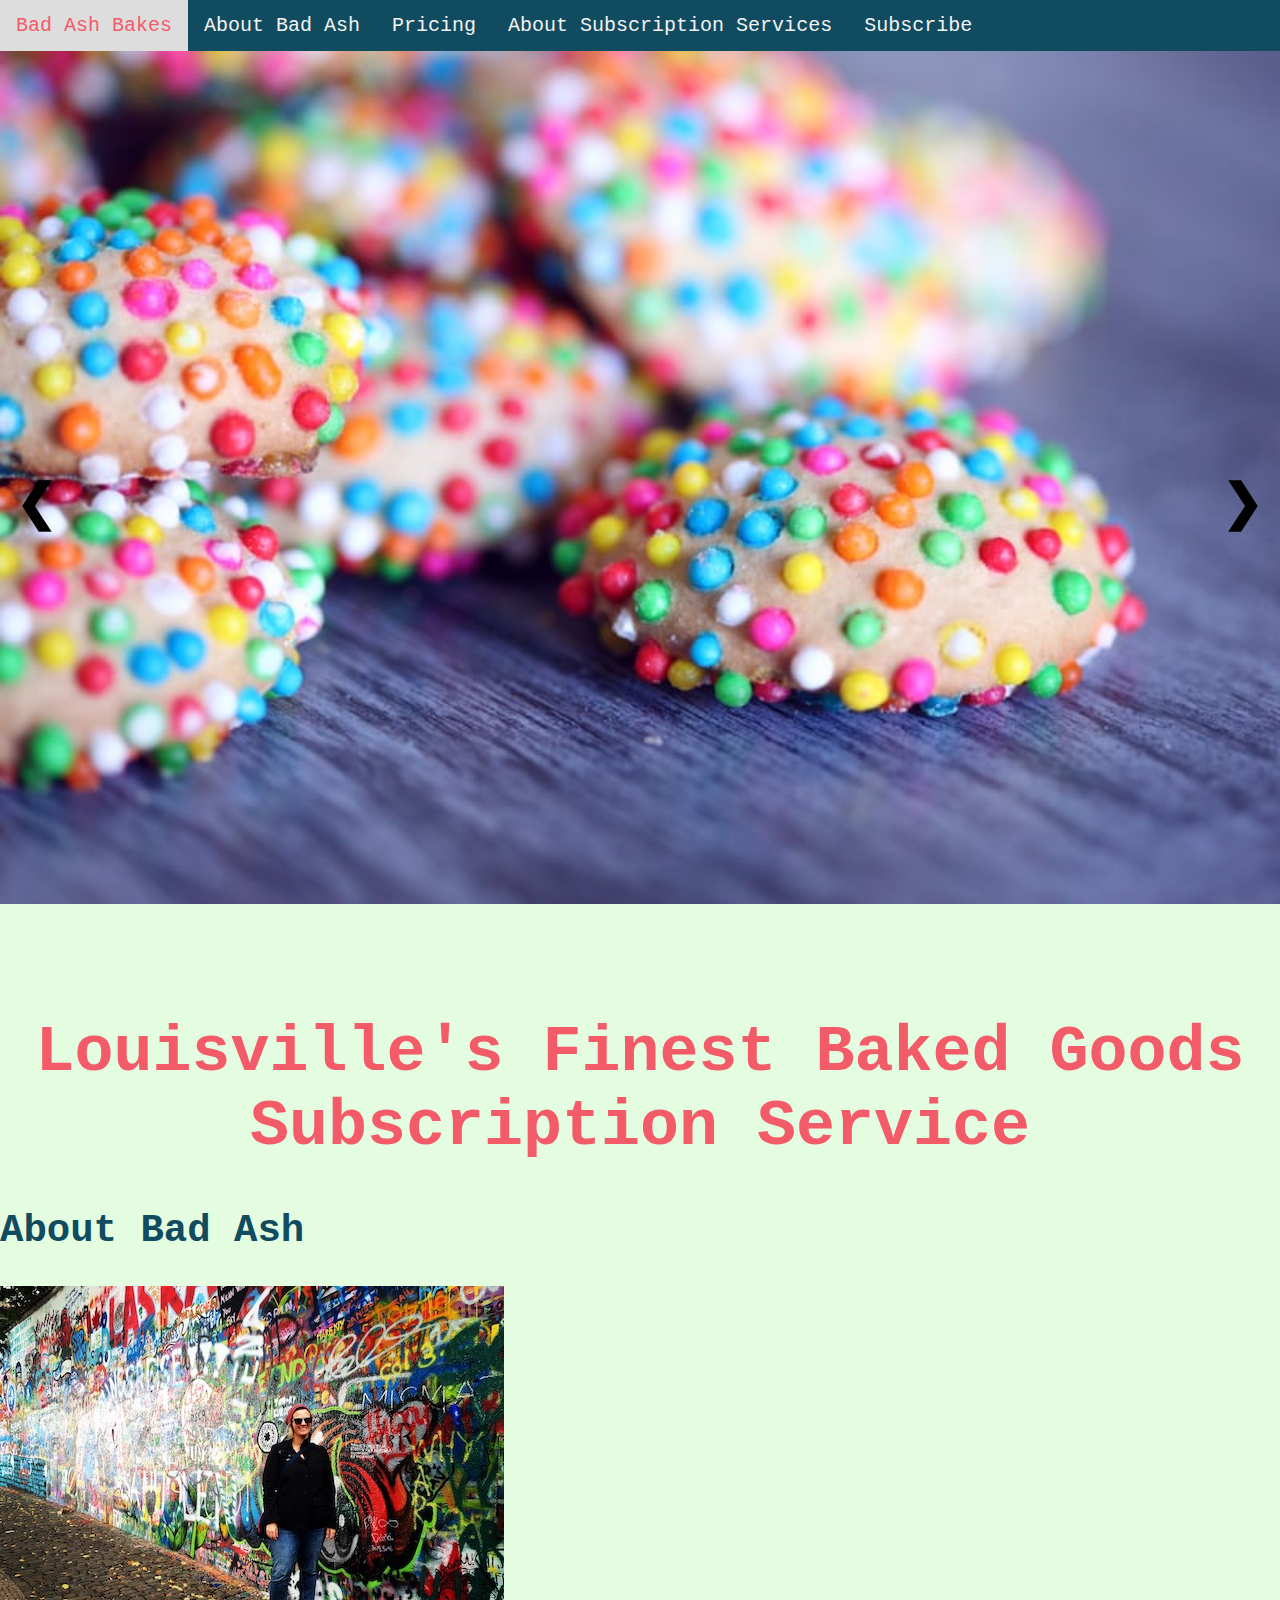
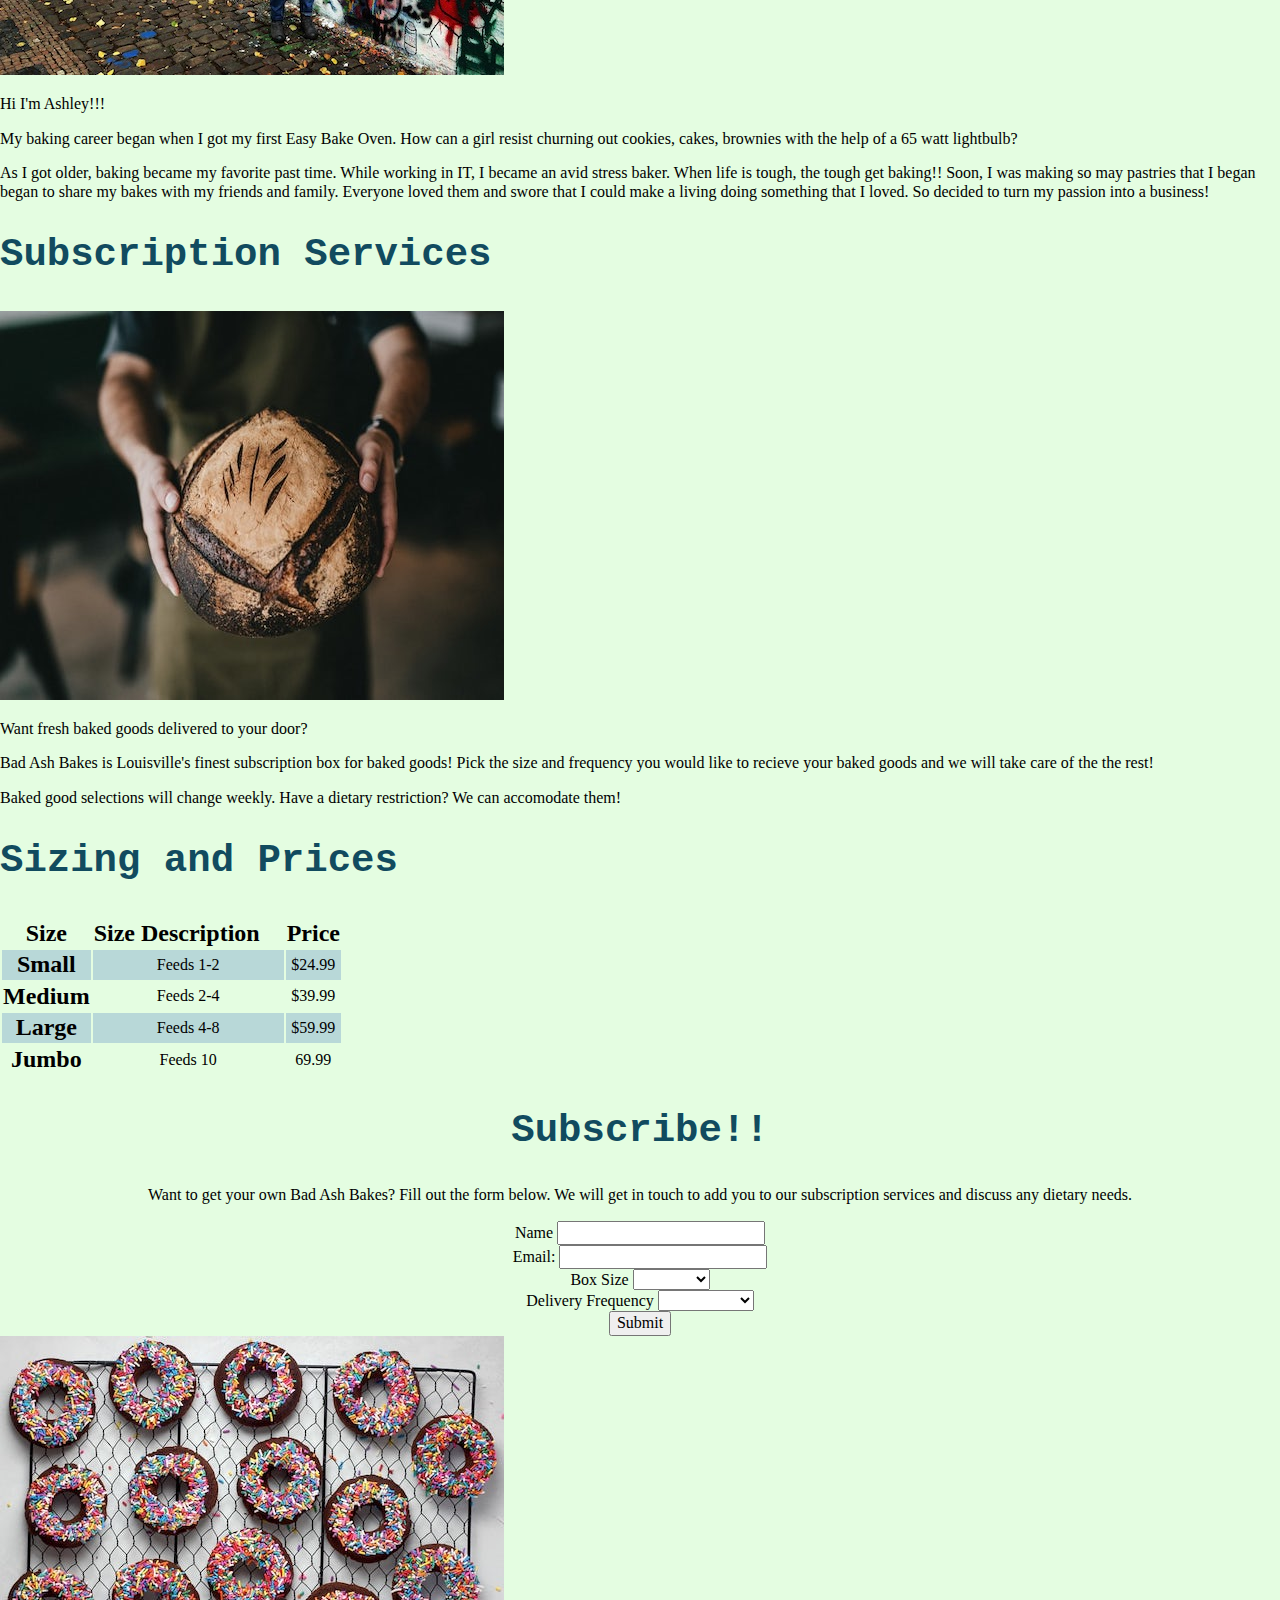
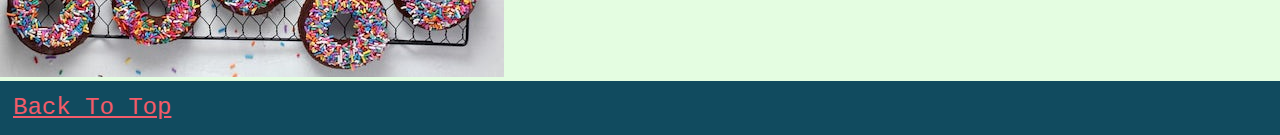
==== commit 73071c58: "Cleaned up colum layout and mmoved donut image to bottom of webpage" ====
--- a/index.html
+++ b/index.html
@@ -100,9 +100,9 @@
 
 
 <!-- Pricing Table-->  
-<div class="container align-middle">
+<div class="container">
   <div class="row">
-    <div class="col-md mt-5">
+    <div class="col-md m-5 col">
       <table>
         <h2 class="sectionheader" id="pricing">Sizing and Prices</h2>
         <tr>
@@ -132,64 +132,63 @@
         </tr>
       </table>
     </div>
-    <div class="col-md mt-4">
-      <img class="img-fluid rounded-circle" src="img/sprinkledonuts.jpeg" alt="picture of donuts with rainbow sprinkles">
+
+    <!-- Subcription Form-->
+    <div class="col-md m-5">
+      <form class="ser subscribe container-fluid" onsubmit="myFunction()">
+        <h2 class="sectionheader text-center sectionheader" id="subscribe">Subscribe!!</h2>
+
+            <p class="px-2">Want to get your own Bad Ash Bakes? Fill out the form below. We will get in touch to add you to our subscription 
+              services and discuss any dietary needs.</p>
+  
+
+            <div class="col-md">
+              <div>
+                <label for="name">Name</label>
+                <input type="name" id="name" name="user_name" required>
+              </div>
+
+              <div>
+                <label for="email">Email:</label>
+                <input type="email" id=mail name="user_email" required>
+              </div>
+
+              <div>
+                <label for="box">Box Size</label>
+                <select id="box" name="box_size" required>
+                    <option></option>
+                    <option value="small">Small</option>
+                    <option value="medium">Medium</option>
+                    <option value="large">Large</option>
+                    <option value="Family">Family</option>  
+                </select>
+              </div>
+
+              <div>
+                <label for="frequency">Delivery Frequency</label>
+                <select id="frequency" name="delivery_frequency" required>
+                    <option></option>
+                    <option value="weekly">Weekly</option>
+                    <option value="monthly">Monthly</option>
+                    <option value="bimonthly">Bi-monthly</option>
+                    <option value="quarterly">Quarterly</option>
+                </select>
+              </div>
+              
+              <button type="submit" value="submit" class="submit">Submit</button>    
+        </form>
     </div>
   </div>
+</div>  <!--End Subscription Form-->
+
+<!--Image-->
+
+<div class="m-5 rounded">
+  <img class="img-fluid rounded-circle mx-auto d-block" src="img/sprinkledonuts.jpeg" alt="picture of donuts with rainbow sprinkles">
 </div>
-
- 
-<!-- Subcription Form-->
-
-<div class="container">
-  <div class="row">
-    <div class="col-md mt-4">
-      <form class="ser subscribe container-fluid" onsubmit="myFunction()">
-          <h2 class="sectionheader text-center" id="subscribe">Subscribe!!</h2>
-
-              <p class="px-2">Want to get your own Bad Ash Bakes? Fill out the form below. We will get in touch to add you to our subscription 
-                services and discuss any dietary needs.</p>
-              </div>
-
-              <div class="col-md mt-4 mb-4">
-                <div>
-                  <label for="name">Name</label>
-                  <input type="name" id="name" name="user_name" required>
-                </div>
-
-                <div>
-                  <label for="email">Email:</label>
-                  <input type="email" id=mail name="user_email" required>
-                </div>
-
-                <div>
-                  <label for="box">Box Size</label>
-                  <select id="box" name="box_size" required>
-                      <option></option>
-                      <option value="small">Small</option>
-                      <option value="medium">Medium</option>
-                      <option value="large">Large</option>
-                      <option value="Family">Family</option>  
-                  </select>
-                </div>
-
-                <div>
-                  <label for="frequency">Delivery Frequency</label>
-                  <select id="frequency" name="delivery_frequency" required>
-                      <option></option>
-                      <option value="weekly">Weekly</option>
-                      <option value="monthly">Monthly</option>
-                      <option value="bimonthly">Bi-monthly</option>
-                      <option value="quarterly">Quarterly</option>
-                  </select>
-                </div>
-                
-                <button type="submit" value="submit" class="submit">Submit</button>    
-          </form>
-          </div>  
-          </div>
-        </div>
-      <!--End Subscription Form-->
+</div>
+
+<!--Footer-->
 
      <footer class="footer">
       <a href="#top" class="footertext">Back To Top</a>
--- a/css/style.css
+++ b/css/style.css
@@ -112,6 +112,7 @@
     padding-top: 1em;
     padding-bottom: 1em;
     padding-left: 1em;
+    width: 100%;
 }
 
 .footertext {
@@ -151,7 +152,7 @@
     @media (min-width: 576px) { ... }
 
     /* Medium devices (tablets, 768px and up)*/
-    @media (min-width: 768px) { ... }
+    @media (min-width: 768px)  { ... }
 
     /*Large devices (desktops, 992px and up)*/
     @media (min-width: 992px) { ... }
@@ -161,7 +162,7 @@
 
 
 
-/*  Media Queries For Navbar*/
+/* Media Queries For Navbar*/
     /* When the screen is less than 600 pixels wide, hide all links Except Bad Ash Bakes */
     @media screen and (max-width: 1000px) {
         .topnav a:not(:first-child) {display: none;}
